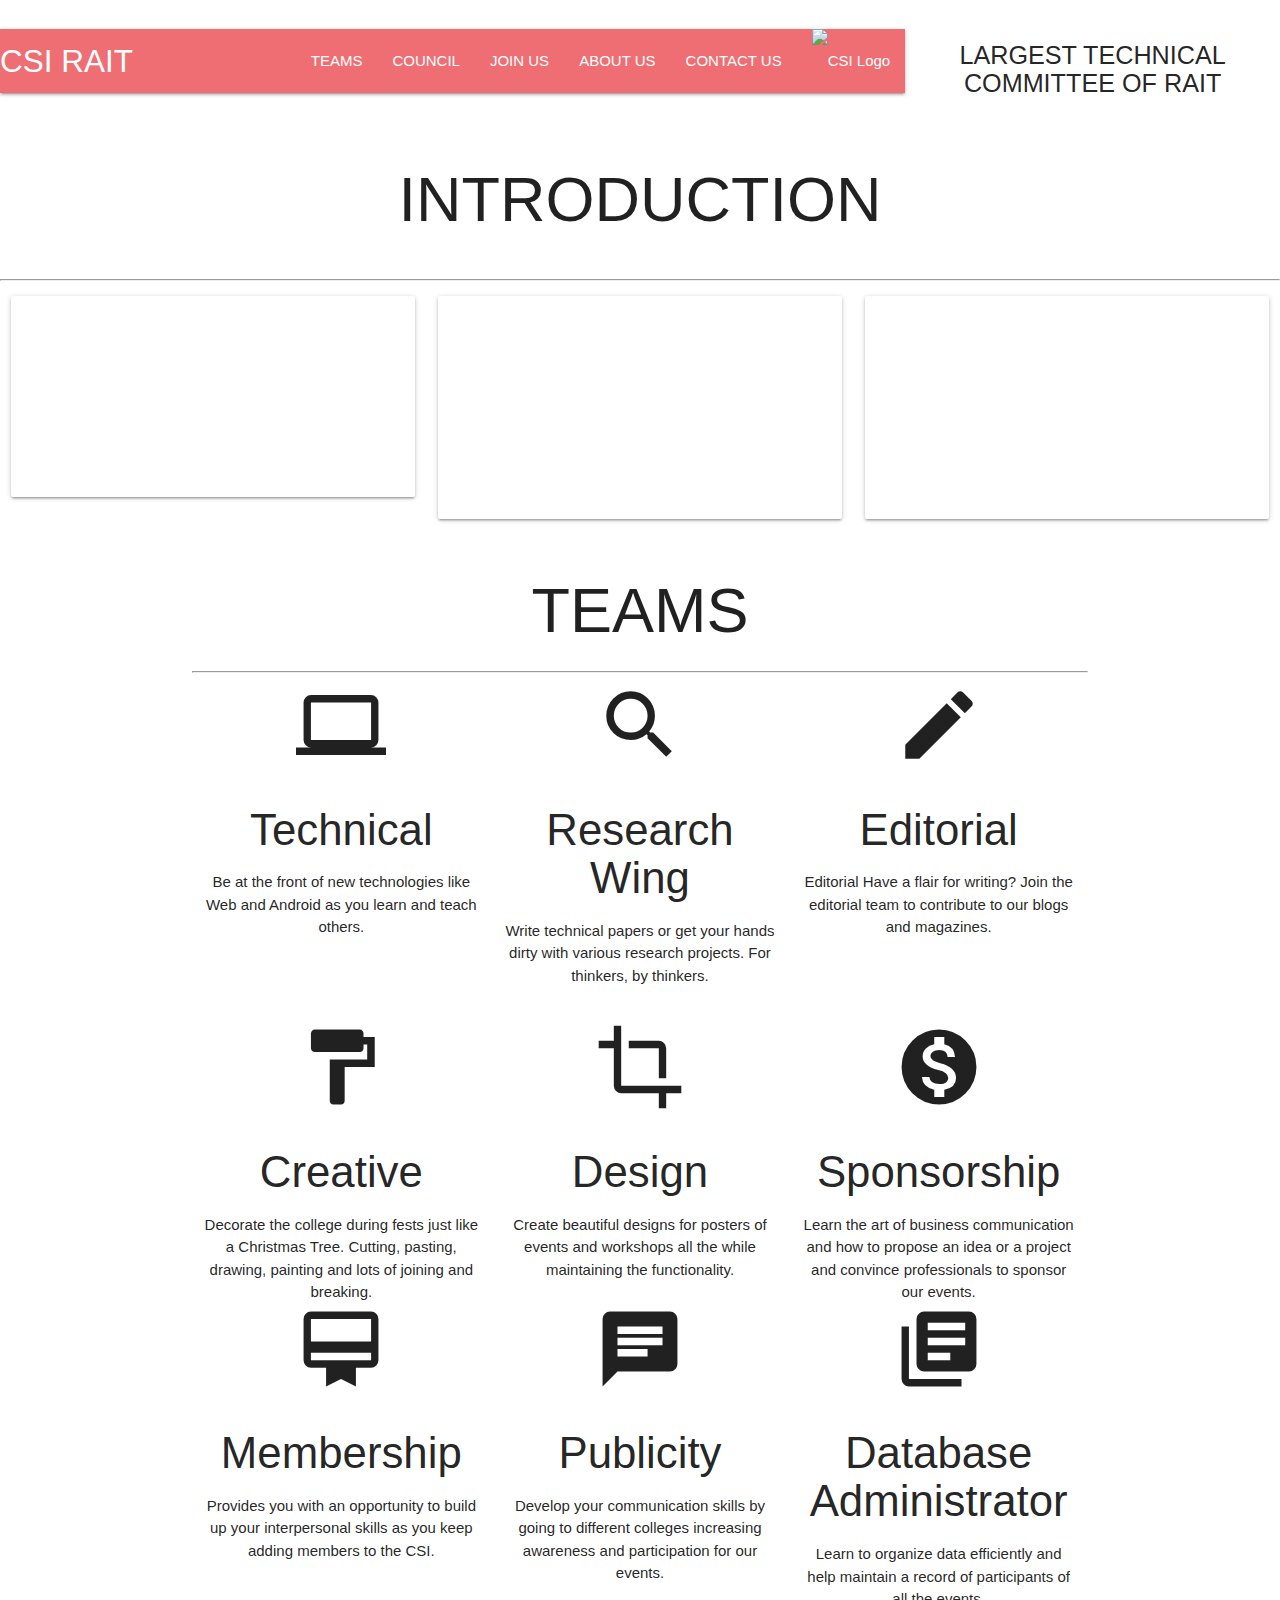
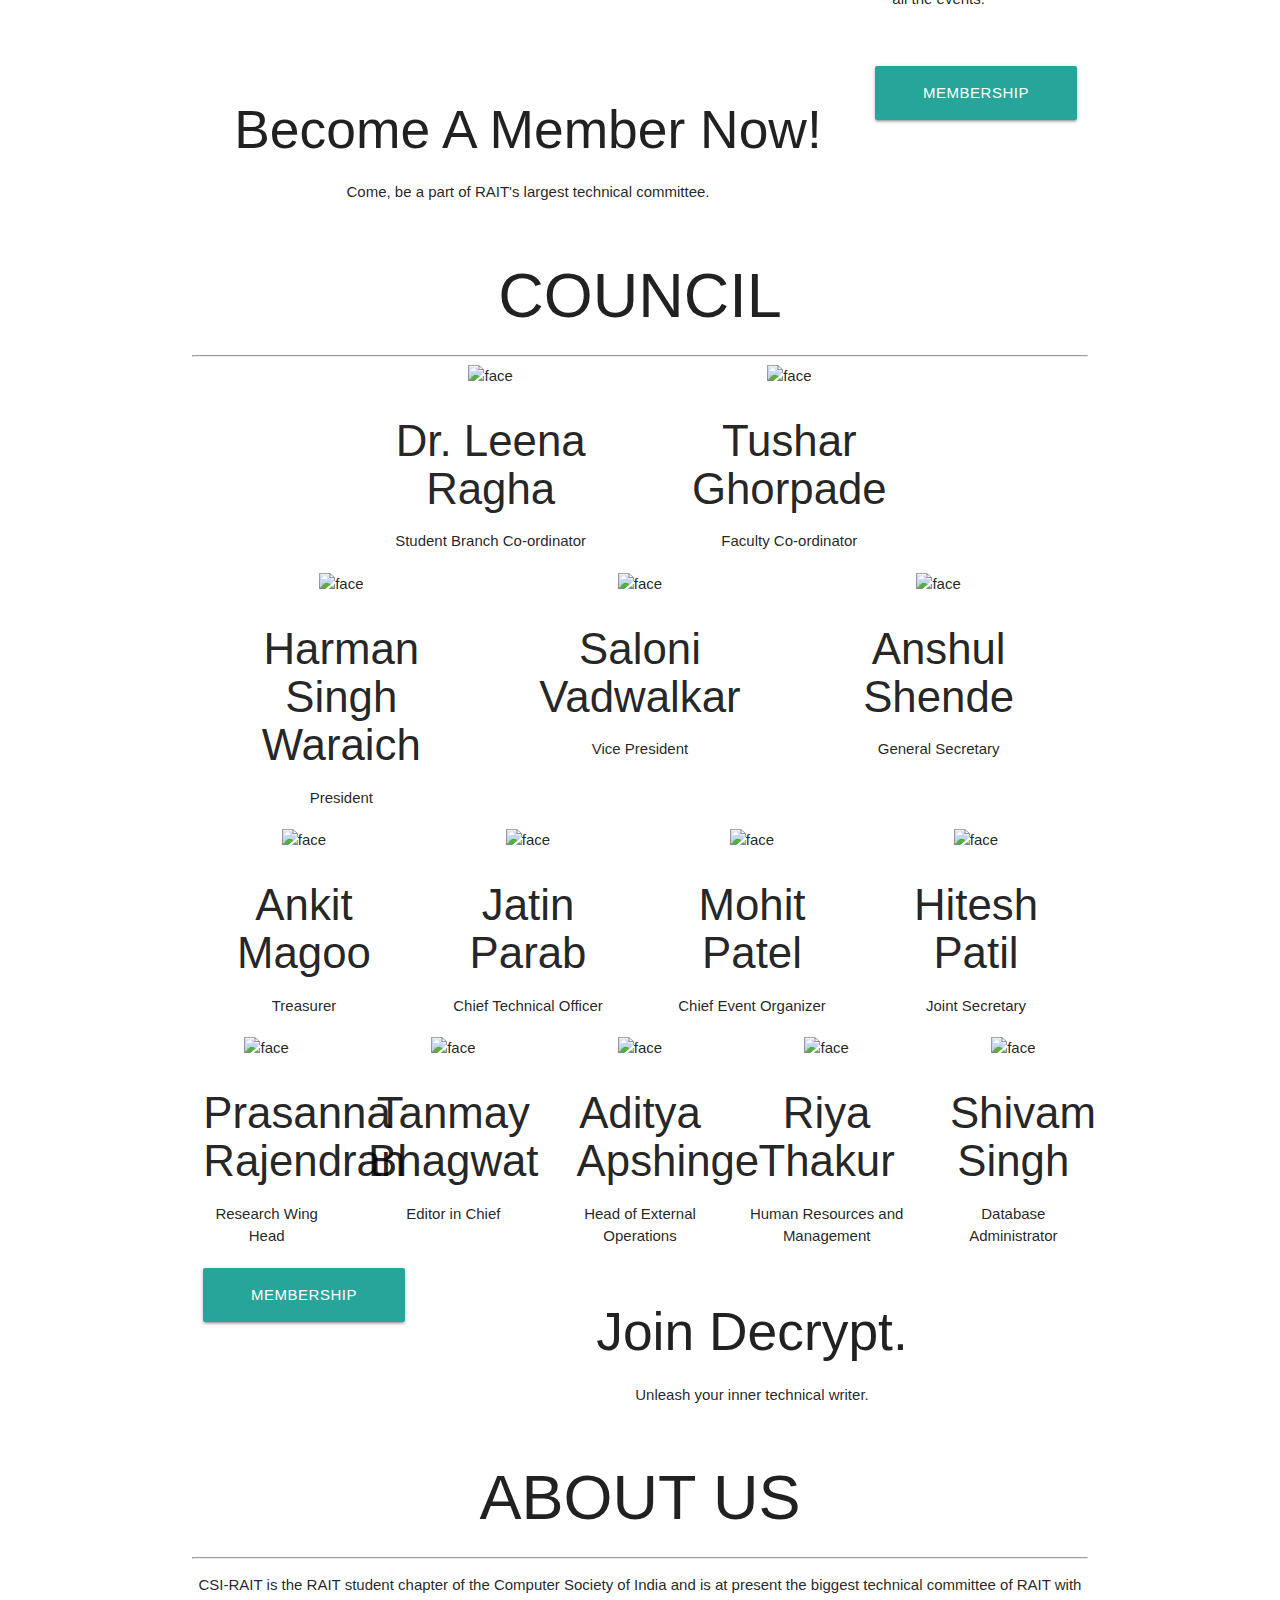
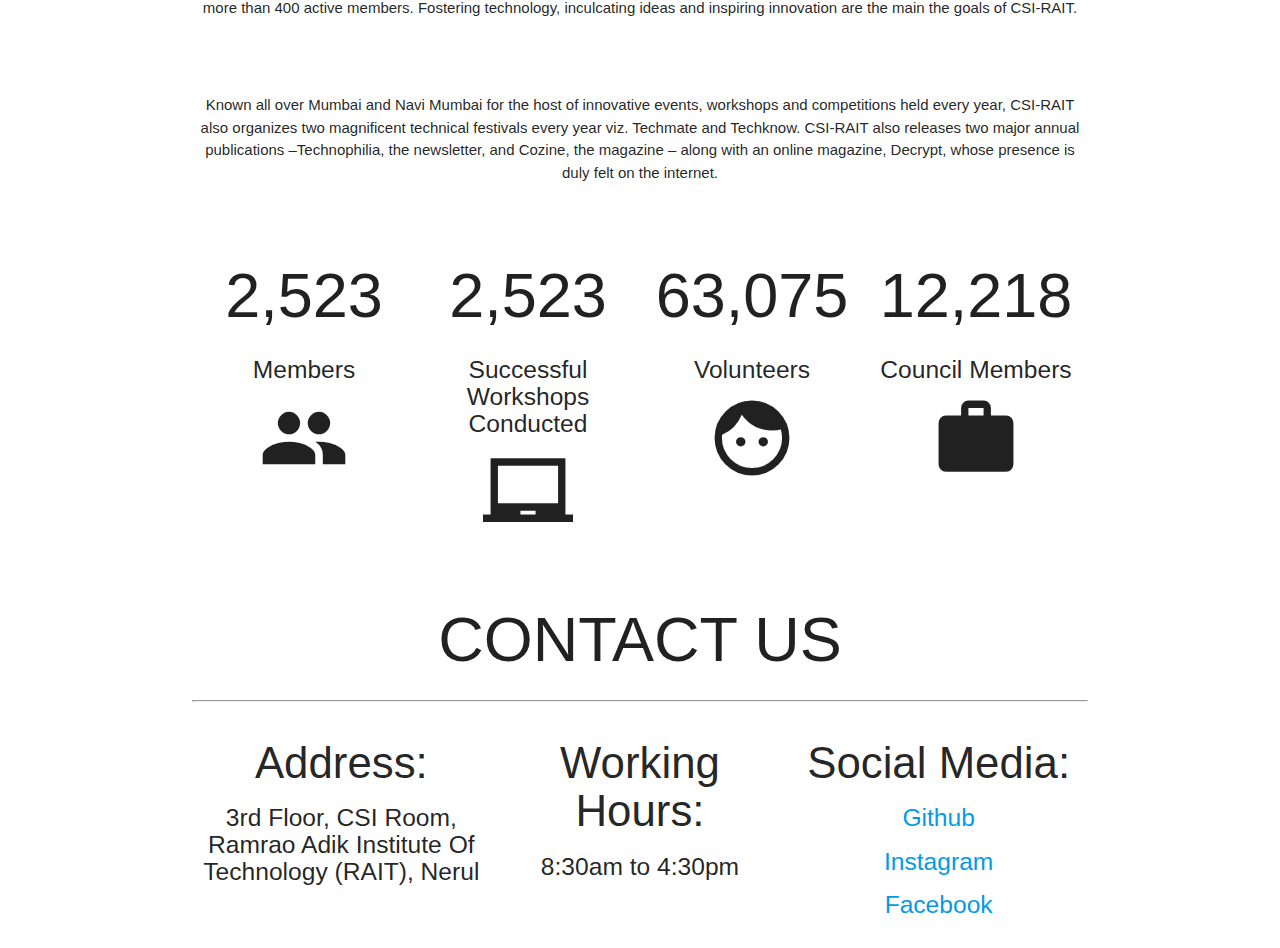
==== index.html @ dabb6dad "added links(1)" ====
<!DOCTYPE html>
<html lang="en">

<head>
    <meta charset="UTF-8">
    <meta name="viewport" content="width=device-width, initial-scale=1.0">
    <meta http-equiv="X-UA-Compatible" content="ie=edge">
    <meta name="theme-color" content="#191B1C" />
    <title>CSI-RAIT</title>
    <!-- Compiled and minified CSS -->
    <link rel="stylesheet" href="https://cdnjs.cloudflare.com/ajax/libs/materialize/1.0.0/css/materialize.min.css">
    <link href="https://fonts.googleapis.com/css?family=Raleway:300,400,500,600,700,800&display=swap" rel="stylesheet">
    <link rel="stylesheet" href="assets/css/main.css">
    <link href="https://fonts.googleapis.com/icon?family=Material+Icons" rel="stylesheet">
    <link rel="stylesheet" href="https://fonts.googleapis.com/css?family=Tangerine">
</head>

<body>
    <section class="hero valign-wrapper">
        <nav class="navbar">
            <div class="nav-wrapper">
                <a href="#" class="brand-logo">
                    CSI <span class="rait">RAIT</span>
                    <a href="#" data-target="slide-out" class="sidenav-trigger"><i class="material-icons">menu</i></a>                </a>
                <ul id="nav-mobile" class="right hide-on-med-and-down">
                    
                    <li><a href="#TEAMS">TEAMS</a></li>
                    <li><a href="#COUNCIL">COUNCIL</a></li>
                    <li><a href="#MEMBERSHIP">JOIN US</a></li>
                    <li><a href="#ABOUTUS">ABOUT US</a></li>
                    <li><a href="#CONUS">CONTACT US</a></li>
                    
                    <li><a href="#"><img src="./assets/img/csilogo.png" class="nav-logo responsive-img"
                                alt="CSI Logo"></a></li>
                </ul>
            </div>
        </nav>

        <ul id="slide-out" class="sidenav">
            <li><img class="nav-logo side-logo responsive-img" src="./assets/img/csilogo.png" alt="csi-logo"></li>
            <li>
                <hr>
            </li>
            <li><a href="">WORKSHOPS</a></li>
            <li><a href="">TEAMS</a></li>
            <li><a href="">CONTACT US</a></li>
            <li><a href="">COUNCIL</a></li>
            <li><a href="">ABOUT US</a></li>
            <li class="nav-footer flow-text center-align">CSI RAIT 2019</li>

        </ul>

        <h1 class="phrase flow-text center-align">LARGEST TECHNICAL COMMITTEE OF <span class="rait">RAIT</span> </h1>
    </section>

    <section class="introduction">
        <div class="row container center-align">
            <h1 class="intro-title">INTRODUCTION</h1>
        </div>
        <hr class="hr">

        <div class="cards">
            <div class="row">
                <div class="col m4 tech-talk">
                    <div class="card darken-1 center-align valign-wrapper">
                        <div class="card-content white-text">
                            <span class="card-title">TECH TALKS</span>
                            <p>Qualified & prodigious speakers from various fields share their worthwhile experience and
                                ideas.
                                The talks range from inspiring to informative, providing much needed guidance to
                                students for
                                achieving success in this competitive world..</p>
                        </div>
                    </div>
                </div>
                <div class="col m4 ts">
                    <div class="card darken-1 center-align valign-wrapper">
                        <div class="card-content white-text">
                            <span class="card-title">TECHNICAL SYMPOSIUMS</span>
                            <p>The two technical festivals, Techmate in the odd semester and Techknow in the even
                                semester,
                                comprise of a myriad of events technical as well as non-technical. With a humongous
                                3000+
                                attendees, they are no doubt the biggest fests organized amongst the various student
                                committees
                                of RAIT</p>
                        </div>
                    </div>
                </div>
                <div class="col m4 workshops">
                    <div class="card darken-1 center-align valign-wrapper">
                        <div class="card-content white-text">
                            <span class="card-title">WORKSHOPS</span>
                            <p>Technical workshops on a variety of topics are conducted by CSI-RAIT regularly. A hands
                                on approach is provided by the experts. After completion of
                                the workshop every participant is awarded a certificate of excellence based upon his/her
                                performance.</p>
                        </div>
                    </div>
                </div>
            </div>
        </div>
    </section>
    <span class="anchor" id="TEAMS"></span>
    <section class="teams">
        <div class="container center-align">
            <h1 class="intro-title"> TEAMS </h1>
            <hr class="hr">

            <div class="row teams-row">
                <div class="col m4 s12 l4">
                    <i class="material-icons large">computer</i>
                    <h3>Technical</h3>
                    <p>Be at the front of new technologies like Web and Android as you learn and teach others.</p>
                </div>
                <div class="col m4 s12 l4">
                    <i class="material-icons large">search</i>
                    <h3>Research Wing</h3>
                    <p>Write technical papers or get your hands dirty with various research projects. For thinkers, by
                        thinkers.</p>
                </div>
                <div class="col m4 s12 l4">
                    <i class="material-icons large">mode_edit</i>
                    <h3>Editorial</h3>
                    <p>Editorial Have a flair for writing? Join the editorial team to contribute to our blogs and
                        magazines.</p>
                </div>
            </div>

            <div class="row">
                <div class="col m4 s12 l4">
                    <i class="material-icons large">format_paint</i>
                    <h3>Creative</h3>
                    Decorate the college during fests just like a Christmas Tree. Cutting, pasting, drawing,
                    painting and lots of joining and breaking.
                </div>
                <div class="col m4 s12 l4">
                    <i class="material-icons large">crop</i>
                    <h3>Design</h3>
                    Create beautiful designs for posters of events and workshops all the while maintaining the
                    functionality.
                </div>
                <div class="col m4 s12 l4">
                    <i class="material-icons large">monetization_on</i>
                    <h3>Sponsorship</h3>
                    Learn the art of business communication and how to propose an idea or a project and convince
                    professionals to sponsor our events.
                </div>
                <div class="row teams-row">
                    <div class="col m4 s12 l4">
                        <i class="material-icons large">card_membership</i>
                        <h3>Membership</h3>
                        <p>Provides you with an opportunity to build up your interpersonal skills as you keep adding
                            members to the CSI.</p>
                    </div>
                    <div class="col m4 s12 l4">
                        <i class="material-icons large">chat</i>
                        <h3>Publicity</h3>
                        <p>Develop your communication skills by going to different colleges increasing awareness and
                            participation for our events.</p>
                    </div>
                    <div class="col m4 s12 l4">
                        <i class="material-icons large">library_books</i>
                        <h3>Database Administrator</h3>
                        <p>Learn to organize data efficiently and help maintain a record of participants of all the
                            events.</p>
                    </div>
                </div>
            </div>
    </section>

    <!--------------------------------------MEMBERSHIP CTA-------------------------------------------->
    <span class="anchor" id="MEMBERSHIP" ></span>
    <section class="cta">
        
            <div class="container center-align">
                <div class="row row-cta">
                    <div class="col m9 l9 s12">
                        <h2>Become A Member Now!</h2>
                        <p>Come, be a part of RAIT's largest technical committee.</p>
                    </div>
                    <div class="col m3 l3 s12 elem">
                        <a class="waves-effect waves-light btn-large" href="https://forms.gle/wHhBLtYkVBdtsEia7">Membership Form</a>
                    </div>
                </div>
            </div>

    </section>
    <span class="anchor" id="COUNCIL" ></span>
        <section  class="council center-align">
            <h1 class="intro-title">COUNCIL</h1>

            <div class="container">
                <hr class="hr">

                <div class="row teams-row">
                    <div class="col m4 l4 s12 offset-m2 offset-l2">
                        <img src="https://via.placeholder.com/150" alt="face" srcset="" class="face-pic">
                        <h3>Dr. Leena Ragha</h3>
                        Student Branch Co-ordinator
                    </div>
                    <div class="col m4 l4 s12">
                        <img src="https://via.placeholder.com/150" alt="face" srcset="" class="face-pic">
                        <h3>Tushar Ghorpade</h3>
                        Faculty Co-ordinator
                    </div>

                </div>

                <div class="row teams-row">
                    <div class="col m4 l4 s12 ">
                        <img src="https://via.placeholder.com/150" alt="face" srcset="" class="face-pic">
                        <h3>Harman Singh Waraich</h3>
                        President
                    </div>
                    <div class="col m4 l4 s12 ">
                        <img src="https://via.placeholder.com/150" alt="face" srcset="" class="face-pic">
                        <h3>Saloni Vadwalkar</h3>
                        Vice President 
                    </div>
                    <div class="col m4 l4 s12 ">
                        <img src="https://via.placeholder.com/150" alt="face" srcset="" class="face-pic">
                        <h3>Anshul Shende</h3>
                        General Secretary
                    </div>
                </div>


                <div class="row teams-row">

                    <div class="col m3 l3 s12"><img src="https://via.placeholder.com/150" alt="face" srcset=""
                            class="face-pic">
                        <h3>Ankit Magoo</h3>
                        Treasurer
                    </div>
                    <div class="col m3 l3 s12"><img src="https://via.placeholder.com/150" alt="face" srcset=""
                            class="face-pic">
                        <h3>Jatin Parab</h3>
                        Chief Technical Officer
                    </div>
                    <div class="col m3 l3 s12"><img src="https://via.placeholder.com/150" alt="face" srcset=""
                            class="face-pic">
                        <h3>Mohit Patel</h3>
                        Chief Event Organizer 
                    </div>
                    <div class="col m3 l3 s12"><img src="https://via.placeholder.com/150" alt="face" srcset=""
                            class="face-pic">
                        <h3>Hitesh Patil</h3>
                        Joint Secretary
                    </div>
                </div>
                <div class="row teams-row last">
                        <div class="col m2 l2 s12"><img src="https://via.placeholder.com/150" alt="face" srcset=""
                            class="face-pic">
                        <h3>Prasanna Rajendran</h3>
                                Research Wing Head 
                    </div>

                        <div class="col m3 l3 s12"><img src="https://via.placeholder.com/150" alt="face" srcset=""
                                class="face-pic">
                            <h3>Tanmay Bhagwat</h3>
                            Editor in Chief 
                        </div>
                        <div class="col m2 l2 s12"><img src="https://via.placeholder.com/150" alt="face" srcset=""
                                class="face-pic">
                            <h3>Aditya Apshinge </h3>
                            Head of External Operations
                        </div>
                        <div class="col m3 l3 s12"><img src="https://via.placeholder.com/150" alt="face" srcset=""
                                class="face-pic">
                            <h3>Riya Thakur</h3>
                            Human Resources and Management 
                        </div>
                        <div class="col m2 l2 s12"><img src="https://via.placeholder.com/150" alt="face" srcset=""
                                class="face-pic">
                            <h3>Shivam Singh</h3>
                            Database Administrator 
                        </div>
                    </div>
            </div>
        </section>
    <!---------------------DECRYPT CTA--------------------->
    <section class="cta">
        <div class="container center-align">
            <div class="row row-cta">
                <div class="col m3 l3 s12 elem2">
                    <a href="http://decrypt.co.in/" class="waves-effect waves-light btn-large">Membership Form</a>
                </div>
                <div class="col m9 l9 s12">
                    <h2>Join Decrypt.</h2>
                    <p>Unleash your inner technical writer.</p>
                </div>

            </div>
        </div>

    </section>
    <span class="anchor" id="ABOUTUS" ></span>
    <section class="about center-align">
        <div class="container">
            <h1 class="intro-title">ABOUT US</h1>
            <hr class="hr">
            <div class="row">
                <div class="about-text">
                    <p>
                        CSI-RAIT is the RAIT student chapter of the Computer Society of India and is at present the
                        biggest technical committee of RAIT with more than 400 active members. Fostering technology,
                        inculcating ideas and inspiring innovation are the main the goals of CSI-RAIT.
                    </p>
                    <br>
                    <br>
                    <p>
                        Known all over Mumbai and Navi Mumbai for the host of innovative events, workshops and
                        competitions held every year, CSI-RAIT also organizes two magnificent technical festivals every
                        year viz. Techmate and Techknow. CSI-RAIT also releases two major annual publications
                        –Technophilia, the newsletter, and Cozine, the magazine – along with an online magazine,
                        Decrypt, whose presence is duly felt on the internet.


                    </p>
                </div>
            </div>

            <div class="row">
                <div class="count-container">
                    <div class="row">
                        <div class="col s12 m3 l3 ele">
                            <h1><span class="counter">2,523</span></h1>
                            <h5>Members</h5>
                            <i class="material-icons large">people</i>
                        </div>
                        <div class="col s12 m3 l3 ele">
                            <h1><span class="counter">2,523</span></h1>
                            <h5>Successful Workshops Conducted</h5>
                            <i class="material-icons large">laptop_chromebook</i>
                        </div>
                        <div class="col s12 m3 l3 ele">
                            <h1><span class="counter">63,075</span></h1>
                            <h5>Volunteers</h5>
                            <i class="material-icons large">face</i>
                        </div>
                        <div class="col s12 m3 l3 ele">
                            <h1><span class="counter">12,218</span></h1>
                            <h5>Council Members</h5>
                            <i class="material-icons large">work</i>
                        </div>
                    </div>
                </div>
            </div>
        </div>
    </section>
    <span class="anchor" id="CONUS" ></span>
    <section class="footer center-align">
        <div class="container">
            <h1 class="intro-title">CONTACT US</h1>
            <hr class="hr">
            <div class="row">
                <div class="col m4 l4 s12">
                    <div class="footer-text">
                        <h3>Address:</h3>
                        <h5>3rd Floor, CSI Room, Ramrao Adik Institute Of Technology (RAIT), Nerul</h5>
                    </div>
                </div>
                <div class="col m4 l4 s12">
                    <div class="footer-text">
                        <h3>Working Hours:</h3>
                        <h5>8:30am to 4:30pm</h5>
                    </div>
                </div>
                <div class="col m4 l4 s12">
                    <div class="footer-text">
                        <h3>Social Media:</h3>
                        <h5><a href="https://github.com/csi-rait">Github</h5>
                        <h5><a href="https://www.instagram.com/csi.rait/">Instagram</a></h5>
                        <h5><a href="https://www.facebook.com/csirait.official/">Facebook</a></h5>

                    </div>
                </div>
            </div>
        </div>

    </section>







    <!-- jQuery -->
    <script
    src="https://code.jquery.com/jquery-3.4.1.min.js"
    integrity="sha256-CSXorXvZcTkaix6Yvo6HppcZGetbYMGWSFlBw8HfCJo="
    crossorigin="anonymous"></script>

    <!-- Compiled and minified JavaScript -->
    <script src="https://cdnjs.cloudflare.com/ajax/libs/materialize/1.0.0/js/materialize.min.js"></script>

    <!-- <script src="//cdnjs.cloudflare.com/ajax/libs/waypoints/2.0.3/waypoints.min.js"></script> -->
    <!-- <script src="./assets/js/jquery.counterup.min.js"></script> -->


    <script type="text/javascript">
        $(document).ready(function () {
            $('.sidenav').sidenav();
        });
        $(document).scroll(function () {
            var $nav = $(".navbar");
            $nav.toggleClass('nav-scrolled', $(this).scrollTop() > $nav.height());
            $(".nav-logo").toggleClass('hidden', $(this).scrollTop() > $nav.height());
            
        });
    </script>
<!-- 
    <script>
        $('.counter').counterUp({
            delay: 10,
            time: 2000
        });
        $('.counter').addClass('animated fadeInDownBig');
        $('h5').addClass('animated fadeIn');
    </script> -->
</body>

</html>
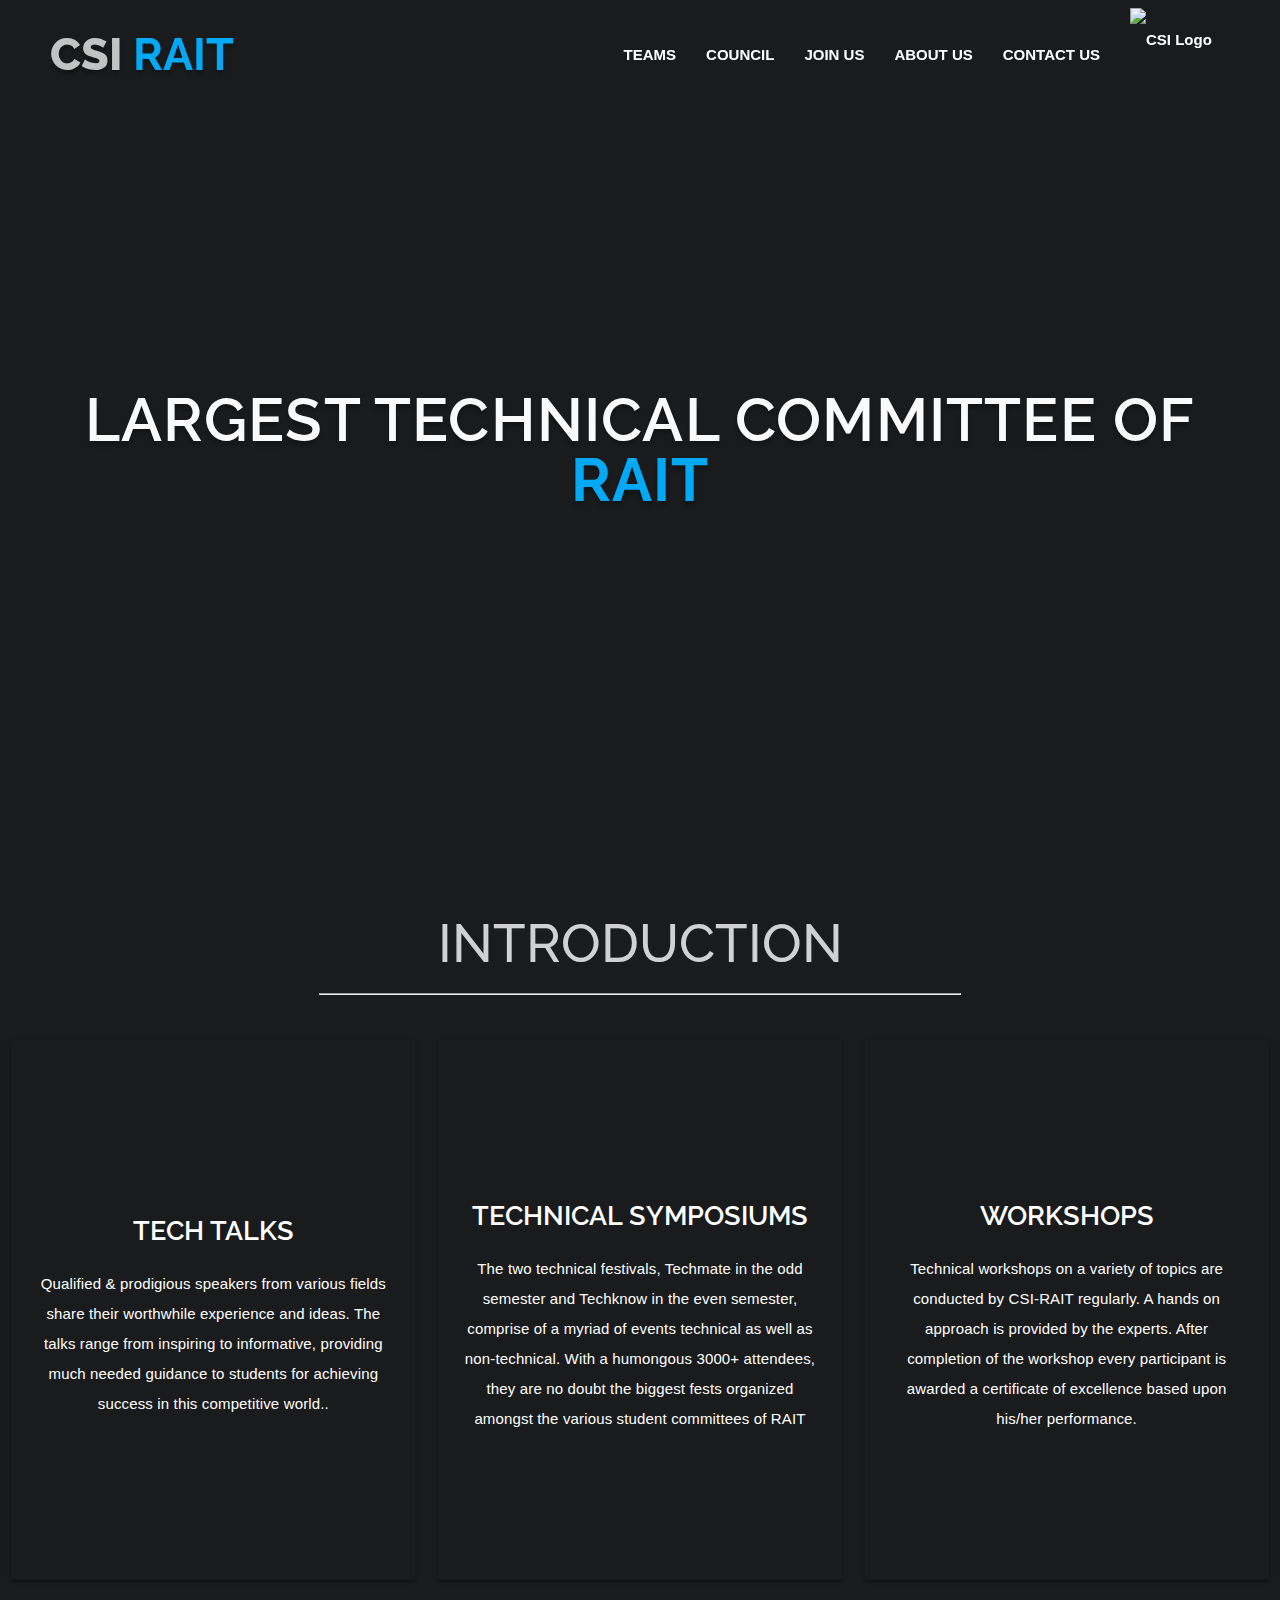
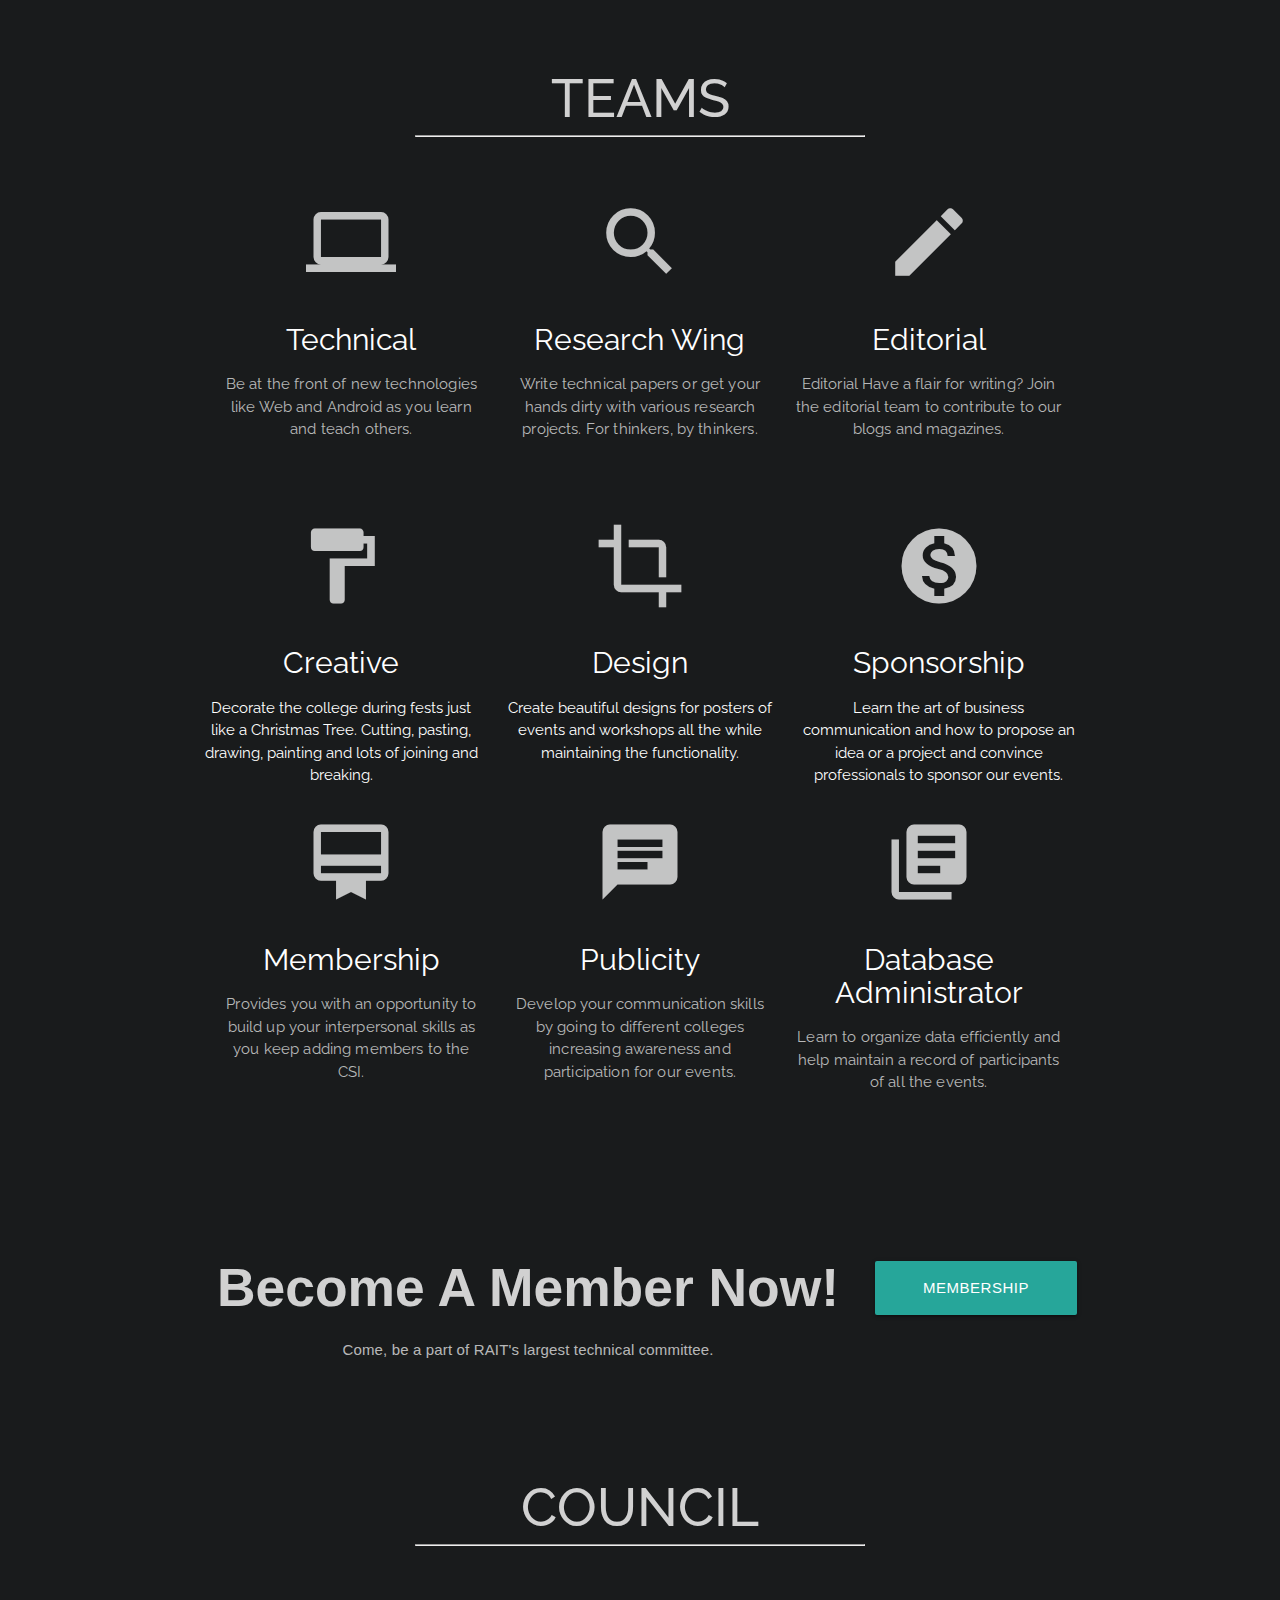
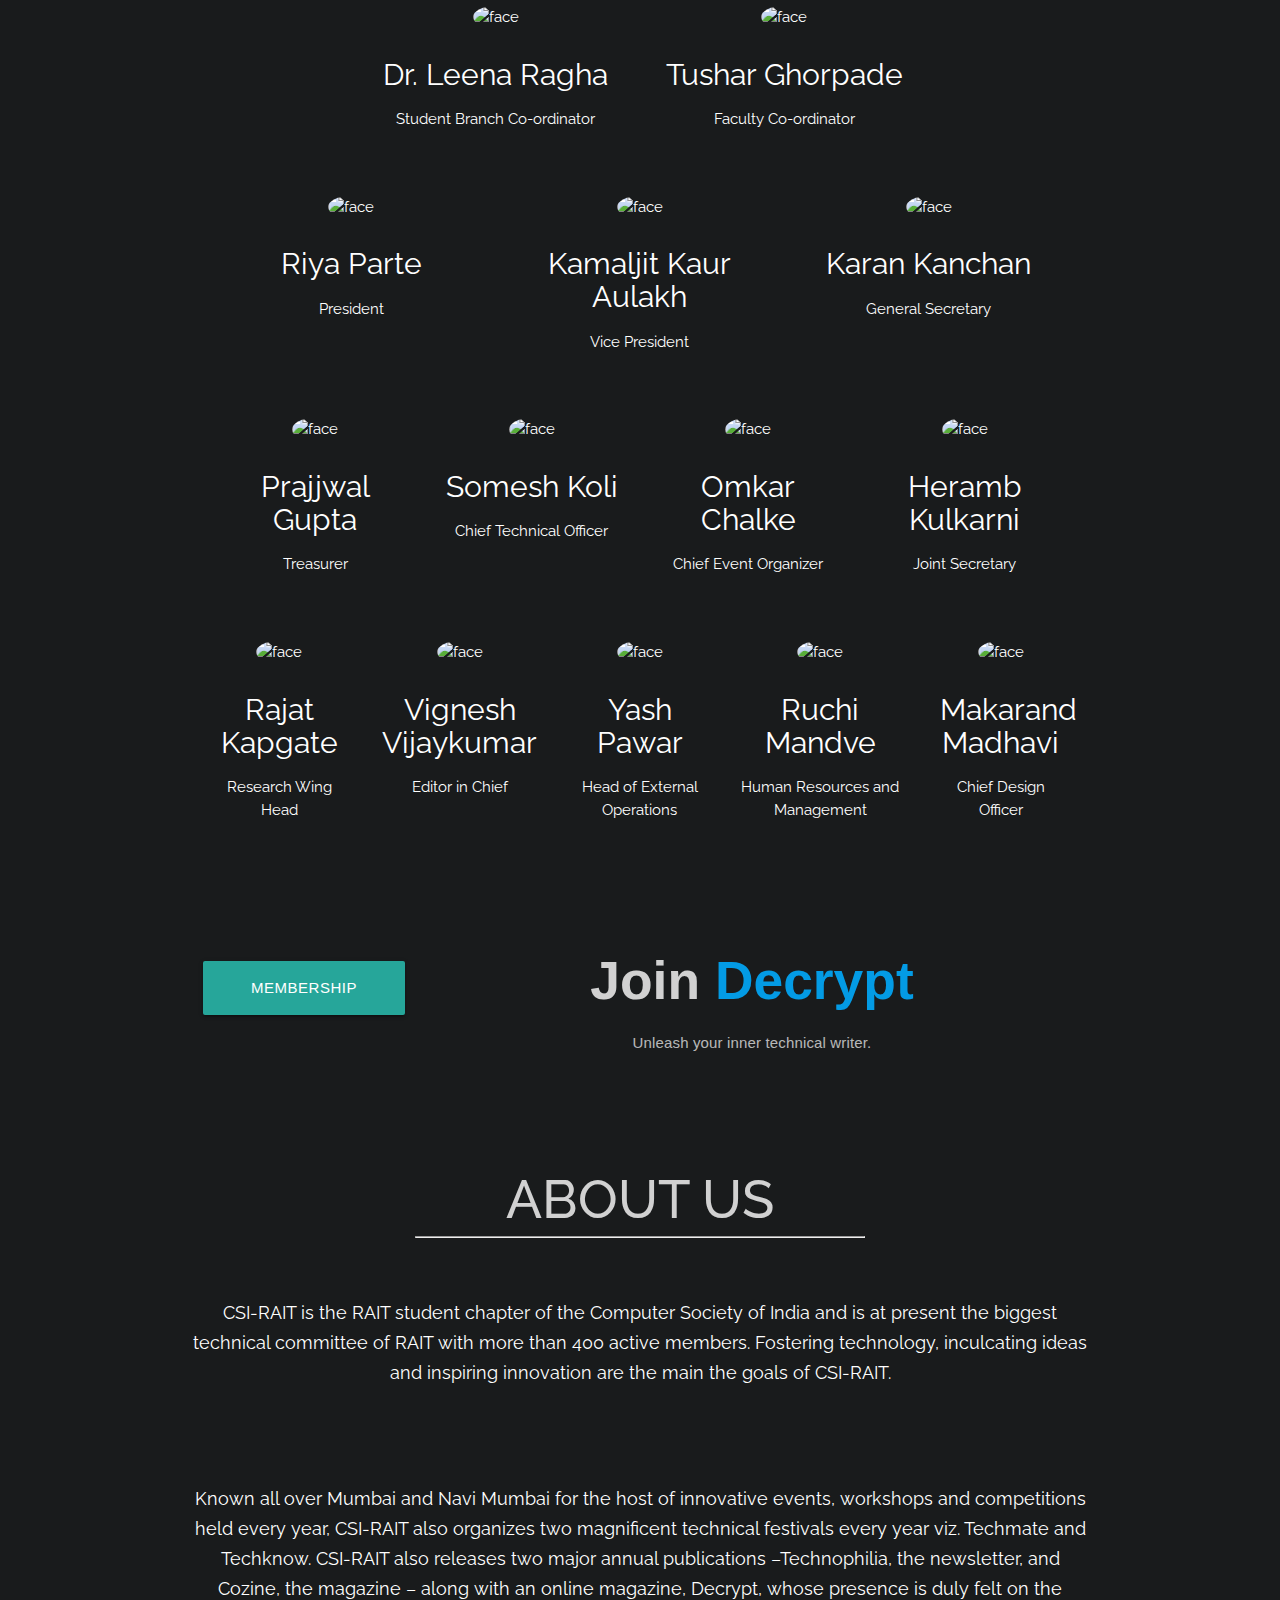
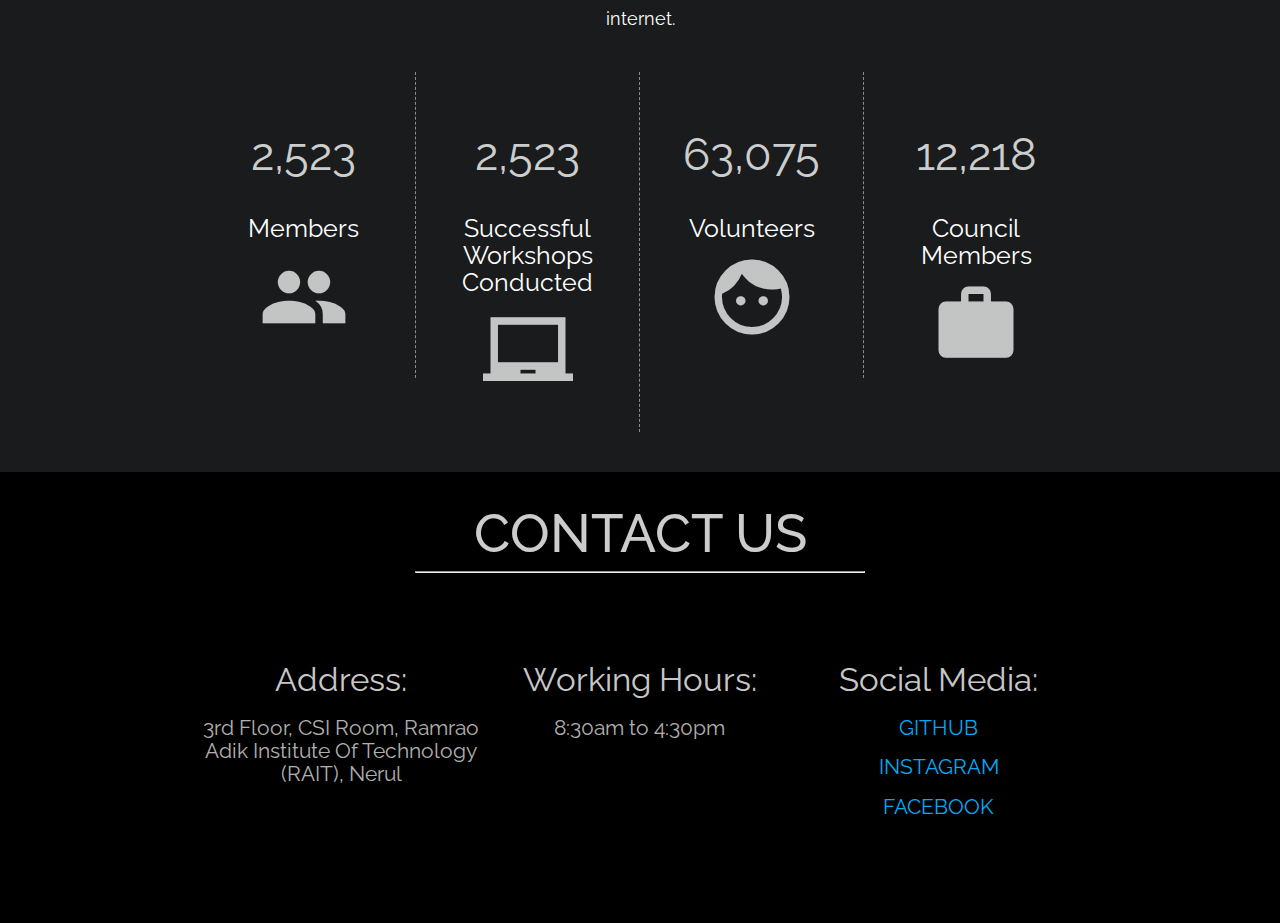
==== commit c96cb187: "Merge pull request #1 from Fayyr/2k20" ====
--- a/index.html
+++ b/index.html
@@ -30,23 +30,23 @@
                     <li><a href="#ABOUTUS">ABOUT US</a></li>
                     <li><a href="#CONUS">CONTACT US</a></li>
                     
-                    <li><a href="#"><img src="./assets/img/csilogo.png" class="nav-logo responsive-img"
+                    <li><a href="#"><img src="https://cdn.discordapp.com/attachments/762682615919542282/762683201515945994/csilogo.png" class="nav-logo responsive-img"
                                 alt="CSI Logo"></a></li>
                 </ul>
             </div>
         </nav>
 
         <ul id="slide-out" class="sidenav">
-            <li><img class="nav-logo side-logo responsive-img" src="./assets/img/csilogo.png" alt="csi-logo"></li>
+            <li><img class="nav-logo side-logo responsive-img" src="https://cdn.discordapp.com/attachments/762682615919542282/762683201515945994/csilogo.png" alt="csi-logo"></li>
             <li>
                 <hr>
             </li>
-            <li><a href="">WORKSHOPS</a></li>
-            <li><a href="">TEAMS</a></li>
-            <li><a href="">CONTACT US</a></li>
-            <li><a href="">COUNCIL</a></li>
-            <li><a href="">ABOUT US</a></li>
-            <li class="nav-footer flow-text center-align">CSI RAIT 2019</li>
+            <li><a href="#TEAMS">TEAMS</a></li>
+            <li><a href="#COUNCIL">COUNCIL</a></li>
+            <li><a href="#MEMBERSHIP">JOIN US</a></li>
+            <li><a href="#ABOUTUS">ABOUT US</a></li>
+            <li><a href="#CONUS">CONTACT US</a></li>
+            <li class="nav-footer flow-text center-align">CSI RAIT 2020</li>
 
         </ul>
 
@@ -180,7 +180,7 @@
                         <p>Come, be a part of RAIT's largest technical committee.</p>
                     </div>
                     <div class="col m3 l3 s12 elem">
-                        <a class="waves-effect waves-light btn-large" href="https://forms.gle/wHhBLtYkVBdtsEia7">Membership Form</a>
+                        <a class="waves-effect waves-light btn-large" href="https://forms.gle/fh2QXAvHXLKV5W518">Membership Form</a>
                     </div>
                 </div>
             </div>
@@ -195,12 +195,12 @@
 
                 <div class="row teams-row">
                     <div class="col m4 l4 s12 offset-m2 offset-l2">
-                        <img src="https://via.placeholder.com/150" alt="face" srcset="" class="face-pic">
+                        <img src="https://cdn.discordapp.com/attachments/762682615919542282/762682730286153769/HOD.jpg" alt="face" srcset="" class="face-pic">
                         <h3>Dr. Leena Ragha</h3>
                         Student Branch Co-ordinator
                     </div>
                     <div class="col m4 l4 s12">
-                        <img src="https://via.placeholder.com/150" alt="face" srcset="" class="face-pic">
+                        <img src="https://cdn.discordapp.com/attachments/762682615919542282/762682715467284480/FC.jpg" alt="face" srcset="" class="face-pic">
                         <h3>Tushar Ghorpade</h3>
                         Faculty Co-ordinator
                     </div>
@@ -209,18 +209,18 @@
 
                 <div class="row teams-row">
                     <div class="col m4 l4 s12 ">
-                        <img src="https://via.placeholder.com/150" alt="face" srcset="" class="face-pic">
-                        <h3>Harman Singh Waraich</h3>
+                        <img src="https://cdn.discordapp.com/attachments/762682615919542282/762682677136326696/Riya.jpg" alt="face" srcset="" class="face-pic">
+                        <h3>Riya Parte</h3>
                         President
                     </div>
                     <div class="col m4 l4 s12 ">
-                        <img src="https://via.placeholder.com/150" alt="face" srcset="" class="face-pic">
-                        <h3>Saloni Vadwalkar</h3>
+                        <img src="https://cdn.discordapp.com/attachments/762682615919542282/762682732081446922/Kamaljit.JPG" alt="face" srcset="" class="face-pic">
+                        <h3>Kamaljit Kaur Aulakh</h3>
                         Vice President 
                     </div>
                     <div class="col m4 l4 s12 ">
-                        <img src="https://via.placeholder.com/150" alt="face" srcset="" class="face-pic">
-                        <h3>Anshul Shende</h3>
+                        <img src="https://cdn.discordapp.com/attachments/762682615919542282/762682734127742996/Karan.jpg" alt="face" srcset="" class="face-pic">
+                        <h3>Karan Kanchan</h3>
                         General Secretary
                     </div>
                 </div>
@@ -228,53 +228,53 @@
 
                 <div class="row teams-row">
 
-                    <div class="col m3 l3 s12"><img src="https://via.placeholder.com/150" alt="face" srcset=""
+                    <div class="col m3 l3 s12"><img src="https://cdn.discordapp.com/attachments/762682615919542282/762682672710549545/Prajjwal.png" alt="face" srcset=""
                             class="face-pic">
-                        <h3>Ankit Magoo</h3>
+                        <h3>Prajjwal Gupta</h3>
                         Treasurer
                     </div>
-                    <div class="col m3 l3 s12"><img src="https://via.placeholder.com/150" alt="face" srcset=""
+                    <div class="col m3 l3 s12"><img src="https://cdn.discordapp.com/attachments/762682615919542282/762682681032835152/Somesh_Koli.JPG" alt="face" srcset=""
                             class="face-pic">
-                        <h3>Jatin Parab</h3>
+                        <h3>Somesh Koli</h3>
                         Chief Technical Officer
                     </div>
-                    <div class="col m3 l3 s12"><img src="https://via.placeholder.com/150" alt="face" srcset=""
+                    <div class="col m3 l3 s12"><img src="https://cdn.discordapp.com/attachments/762682615919542282/762682740587364382/Omkar_Chalke.jpeg" alt="face" srcset=""
                             class="face-pic">
-                        <h3>Mohit Patel</h3>
+                        <h3>Omkar Chalke</h3>
                         Chief Event Organizer 
                     </div>
-                    <div class="col m3 l3 s12"><img src="https://via.placeholder.com/150" alt="face" srcset=""
+                    <div class="col m3 l3 s12"><img src="https://cdn.discordapp.com/attachments/762682615919542282/762682727178567690/Heramb.PNG" alt="face" srcset=""
                             class="face-pic">
-                        <h3>Hitesh Patil</h3>
+                        <h3>Heramb Kulkarni</h3>
                         Joint Secretary
                     </div>
                 </div>
                 <div class="row teams-row last">
-                        <div class="col m2 l2 s12"><img src="https://via.placeholder.com/150" alt="face" srcset=""
+                        <div class="col m2 l2 s12"><img src="https://cdn.discordapp.com/attachments/762682615919542282/762682675609337926/rajat.png" alt="face" srcset=""
                             class="face-pic">
-                        <h3>Prasanna Rajendran</h3>
+                        <h3>Rajat Kapgate</h3>
                                 Research Wing Head 
                     </div>
 
-                        <div class="col m3 l3 s12"><img src="https://via.placeholder.com/150" alt="face" srcset=""
+                        <div class="col m3 l3 s12"><img src="https://cdn.discordapp.com/attachments/762682615919542282/762682683687829534/vignesh.jpeg" alt="face" srcset=""
                                 class="face-pic">
-                            <h3>Tanmay Bhagwat</h3>
+                            <h3>Vignesh Vijaykumar</h3>
                             Editor in Chief 
                         </div>
-                        <div class="col m2 l2 s12"><img src="https://via.placeholder.com/150" alt="face" srcset=""
+                        <div class="col m2 l2 s12"><img src="https://cdn.discordapp.com/attachments/762682615919542282/762682686166794270/Yash.JPG" alt="face" srcset=""
                                 class="face-pic">
-                            <h3>Aditya Apshinge </h3>
+                            <h3>Yash Pawar</h3>
                             Head of External Operations
                         </div>
-                        <div class="col m3 l3 s12"><img src="https://via.placeholder.com/150" alt="face" srcset=""
+                        <div class="col m3 l3 s12"><img src="https://cdn.discordapp.com/attachments/762682615919542282/762682679547920394/Ruchi.jpg" alt="face" srcset=""
                                 class="face-pic">
-                            <h3>Riya Thakur</h3>
+                            <h3>Ruchi Mandve</h3>
                             Human Resources and Management 
                         </div>
-                        <div class="col m2 l2 s12"><img src="https://via.placeholder.com/150" alt="face" srcset=""
+                        <div class="col m2 l2 s12"><img src="https://cdn.discordapp.com/attachments/762682615919542282/762682740348682250/Makarand.png" alt="face" srcset=""
                                 class="face-pic">
-                            <h3>Shivam Singh</h3>
-                            Database Administrator 
+                            <h3>Makarand Madhavi</h3>
+                            Chief Design Officer 
                         </div>
                     </div>
             </div>
@@ -284,10 +284,10 @@
         <div class="container center-align">
             <div class="row row-cta">
                 <div class="col m3 l3 s12 elem2">
-                    <a href="http://decrypt.co.in/" class="waves-effect waves-light btn-large">Membership Form</a>
+                    <a href="https://forms.gle/wHhBLtYkVBdtsEia7" class="waves-effect waves-light btn-large">Membership Form</a>
                 </div>
                 <div class="col m9 l9 s12">
-                    <h2>Join Decrypt.</h2>
+                    <h2>Join <span class="rait"><a href="http://decrypt.co.in/">Decrypt</a></span></h2>
                     <p>Unleash your inner technical writer.</p>
                 </div>
 
--- a/assets/css/main.css
+++ b/assets/css/main.css
@@ -0,0 +1,525 @@
+html,
+body {
+    margin: 0;
+    padding: 0;
+    height: 100vh;
+    background: #191B1C;
+}
+::-webkit-scrollbar {
+    width: 0px;  /* Remove scrollbar space */
+    background: transparent;  /* Optional: just make scrollbar invisible */
+}
+/* ###################### HERO ######################### */
+.hero {
+    height: 100vh;
+    background: url("https://media.discordapp.net/attachments/762682615919542282/762682731653496862/hero.webp?width=1204&height=677") no-repeat center center fixed;
+    -webkit-background-size: cover;
+    -moz-background-size: cover;
+    -o-background-size: cover;
+    background-size: cover;
+}
+
+.navbar {
+    background: rgba(0, 0, 0, 0);
+    color: white;
+    box-shadow: none;
+    padding: 1.5rem 2rem;
+    z-index: 2;
+}
+.nav-logo {
+    width: 7rem;
+    margin-top: -1rem;
+    transition: .5s;
+    opacity: 1;
+    display: block;
+}
+.hidden{
+    opacity: 0;
+    transition: .5s;
+}
+
+nav ul a {
+    font-weight: 600;
+}
+
+.brand-logo {
+    font-family: Raleway;
+    font-size: 3rem !important;
+    font-style: normal;
+    font-weight: 800;
+    font-size: 5rem;
+    line-height: 5.6rem;
+    color: rgba(255, 255, 255, 0.74) !important;
+    text-shadow: 0px 4px 4px rgba(0, 0, 0, 0.25);
+    height: 5rem;
+    position: relative;
+    top: -10px;
+    margin-left: 20px;
+}
+
+.rait {
+    color: #03a9f4;
+}
+
+.phrase {
+    margin: 0 auto;
+    font-family: Raleway;
+    font-style: normal;
+    font-weight: 600;
+    font-size: 4rem;
+    max-width: 1220px;
+    width: 95%;
+    line-height: 4rem;
+    text-align: center;
+    letter-spacing: 0.02em;
+    color: #FAFAFA;
+    text-shadow: 0px 4px 4px rgba(0, 0, 0, 0.25);
+}
+
+.rait {
+    color: #03a9f4;
+    font-weight: 700;
+}
+
+nav {
+    position: fixed;
+    top: 0
+}
+
+.nav-scrolled {
+    background: rgba(0, 0, 0, 0.9);
+    height: 6rem;
+}
+
+.anchor {
+    display: block;
+    height:78px;
+    margin-top:-78px;
+    visibility: hidden;
+}
+/* ##################### INTRODUCTION ######################## */
+.introduction {
+    color: white;
+}
+
+.intro-title {
+    display: inline-block;
+    color: rgba(255, 255, 255, 0.8);
+    margin: 0 auto;
+    margin-top: 1rem;
+    font-size: 3.5rem;
+    font-family: Raleway;
+    font-weight: 500;
+}
+
+.hr {
+    width: 50%;
+}
+
+.cards {
+    margin: 3rem 0;
+    width: 100%;
+}
+
+.card {
+    margin: 0;
+    padding: 0;
+    width: 100%;
+    height: 60vh;
+    background: rgba(0, 0, 0, 0);
+}
+
+.card-title {
+    font-family: Raleway;
+    font-style: normal;
+    font-weight: 600 !important;
+    font-size: 1.8rem !important;
+    line-height: 28px;
+    text-transform: uppercase;
+    line-height: 4rem !important;
+}
+
+.card .card-content p {
+    line-height: 2rem;
+    letter-spacing: 0.01rem;
+}
+
+.container>hr {
+    margin-bottom: 4rem;
+}
+
+.cta {
+
+    background-image: url("https://cdn.discordapp.com/attachments/762682615919542282/762683252338720848/banner.webp");
+    background-repeat: no-repeat;
+    background-size: cover;
+    height: 25vh;
+    margin-bottom: 3rem;
+}
+.row-cta h2{
+    font-weight: 600;
+}
+
+.elem{
+    margin-top: 2.5rem;
+}
+.elem2{
+    margin-top: 3rem;
+}
+
+.row-cta {
+    padding-top: 2rem;
+    color: rgba(255, 255, 255, 0.8);
+}
+
+
+
+.material-icons {
+    color: rgba(255, 255, 255, 0.74);
+}
+
+.nav-footer {
+    position: fixed;
+    top: 90vh;
+    font-family: Raleway;
+    font-size: 1rem;
+    color: rgba(255, 255, 255, 0.25);
+    padding: 2rem;
+}
+
+nav i.material-icons {
+    font-size: 32px;
+    color: rgba(255, 255, 255, 0.8);
+}
+
+.col>p {
+    color: rgba(255, 255, 255, 0.7);
+    line-height: 1.5rem;
+    letter-spacing: 0.01rem;
+}
+
+h3 {
+    color: white;
+}
+
+.sidenav {
+    background: #191B1C;
+
+}
+
+.sidenav li>a {
+    color: #FAFAFA;
+    font-size: 1.2rem;
+    font-family: Raleway;
+    padding: 10px 2.5rem 20px;
+}
+
+.side-logo {
+    margin: 2rem 6rem 0;
+}
+
+.teams-row {
+    padding: 0 1rem 3rem;
+}
+
+.tech-talk {
+    background: url("https://cdn.discordapp.com/attachments/762682615919542282/762682683465662464/techtalk.webp")
+}
+
+.ts {
+    background: url("https://cdn.discordapp.com/attachments/762682615919542282/762682681573900318/techsympo.webp")
+}
+
+.workshops {
+    background: url("https://cdn.discordapp.com/attachments/762682615919542282/762682684786737172/workshop.webp")
+}
+.nav-logo-small{
+    width:50px
+}
+@media only screen and (max-width: 600px) {
+    .about-text>p {
+        font-size: 1rem;
+        line-height: 2rem;
+        padding: 0 0.5rem;
+    }
+
+    .counter {
+        font-size: 3.2rem;
+    }
+
+    .col>h5 {
+        font-size: 1.5rem;
+    }
+    .elem {
+        margin-top: -2rem
+    }
+    .elem2{
+        margin-top: 0;
+    }
+
+    .row-cta>div>h2 {
+        font-size: 1.5rem;
+        margin: 0;
+    }
+
+    .row-cta>div {
+        padding-bottom: 0;
+    }
+
+    .btn-large {
+        font-size: 0.8rem;
+        padding: 0 1rem;
+        height: 3.5rem;
+    }
+
+    .footer-text>h3 {
+        font-size: 2rem !important;
+    }
+
+    .footer-text>h5 {
+        font-size: 1.1rem !important;
+    }
+
+    .intro-title {
+        font-size: 2rem;
+        /* padding-left: 7vh; */
+    }
+
+    i.large {
+        font-size: 5rem;
+    }
+
+    .brand-logo {
+        font-size: 2.2rem !important;
+        top: -20px;
+        margin-left: 5px;
+    }
+
+    .phrase {
+        font-size: 2.5rem;
+    }
+
+    .teams {
+        background: #191B1C;
+        /* height: 100vh; */
+        color: white;
+        font-family: Raleway;
+        font-style: normal;
+    }
+
+    .nav-scrolled {
+        height: 5.2rem;
+    }
+
+    .col {
+        padding-bottom: 2rem !important;
+    }
+
+    .col>h3 {
+        font-size: 2rem;
+    }
+
+    .col>p{
+        font-size: 1rem;
+    }
+    .cta {
+        height: 30vh;
+    }
+
+    .teams {
+        background: #191B1C;
+        /* height: 100vh; */
+        color: white;
+        font-family: Raleway;
+        font-style: normal;
+    }
+
+    .teams-row {
+        padding-bottom: 1rem;
+    }
+
+    .container>h1 {
+        /* text-align: center; */
+        color: rgba(255, 255, 255, 0.8);
+    }
+
+    .intro-text {
+        text-align: center;
+    }
+
+    /* 
+.padding {
+    padding-top: 8vh;
+
+} */
+
+    nav .sidenav-trigger {
+        top: -10px;
+        margin: 0;
+    }
+
+    .nav-scrolled {
+        height: 5.2rem;
+    }
+
+    .council {
+        background: #191B1C;
+        /* height: 100vh; */
+        color: white;
+        font-family: Raleway;
+        font-style: normal;
+    }
+
+    .face-pic {
+        border-radius: 50%;
+    }
+}
+.teams {
+    background: #191B1C;
+    /* height: 100vh; */
+    color: white;
+    font-family: Raleway;
+    font-style: normal;
+}
+
+.nav-scrolled {
+    height: 5.2rem;
+}
+
+.col {
+    padding-bottom: 2rem !important;
+}
+
+.col>h3 {
+    font-size: 2rem;
+}
+
+.col>p {
+    font-size: 1rem;
+}
+
+.teams {
+    background: #191B1C;
+    /* height: 100vh; */
+    color: white;
+    font-family: Raleway;
+    font-style: normal;
+}
+
+.teams-row {
+    padding-bottom: 1rem;
+}
+
+/* .container>h1 {
+    /* text-align: center; 
+color: rgba(255, 255, 255, 0.8);
+font-weight: 500;
+font-size: 3.5rem;
+}
+
+*/ .intro-text {
+    text-align: center;
+}
+
+/* 
+.padding {
+    padding-top: 8vh;
+
+} */
+
+nav .sidenav-trigger {
+    top: -10px;
+    margin: 0;
+}
+
+.nav-scrolled {
+    height: 5.2rem;
+}
+
+.council {
+    background: #191B1C;
+    /* height: 100vh; */
+    color: white;
+    font-family: Raleway;
+    font-style: normal;
+}
+
+.face-pic {
+    border-radius: 50%;
+}
+
+.about {
+    background: #191B1C;
+    /* height: 100vh; */
+    color: white;
+    font-family: Raleway;
+    font-style: normal;
+}
+
+.about-text {
+    font-size: 1.2rem;
+    line-height: 2rem;
+}
+
+.ele {
+    text-align: center;
+    padding-bottom: 50px;
+    border-right: 1px dashed rgba(255, 255, 255, 0.5);
+}
+
+.ele:last-child {
+    border-right: 0px solid white;
+}
+
+.counter {
+    color: rgba(255, 255, 255, 0.8);
+    animation-duration: 1s;
+    animation-delay: 0s;
+    font-size: 3rem;
+}
+
+/* i {
+    font-size: 20px !Important;
+  } */
+
+@media (max-width: 991px) {
+    .ele {
+        border-right: 0px dashed white;
+        border-bottom: 1px dashed white;
+        width: 50%;
+        margin: auto auto;
+    }
+
+    .ele:last-child {
+        border-bottom: 0px dashed white;
+    }
+}
+
+.footer {
+    background: black;
+    /* height: 50vh; */
+    color: white;
+    font-family: Raleway;
+    font-style: normal;
+    padding-top: 2vh;
+    padding-bottom: 5vh;
+}
+
+.footer-text {
+    text-align: center;
+}
+
+.footer-text a {
+    color: #03a9f4;
+    text-transform: uppercase;
+}
+
+.footer-text>h3 {
+    font-size: 2.2rem;
+    color: rgba(255, 255, 255, 0.8)
+}
+
+.footer-text>h5 {
+    color: rgba(255, 255, 255, 0.7);
+    font-size: 1.4rem;
+}